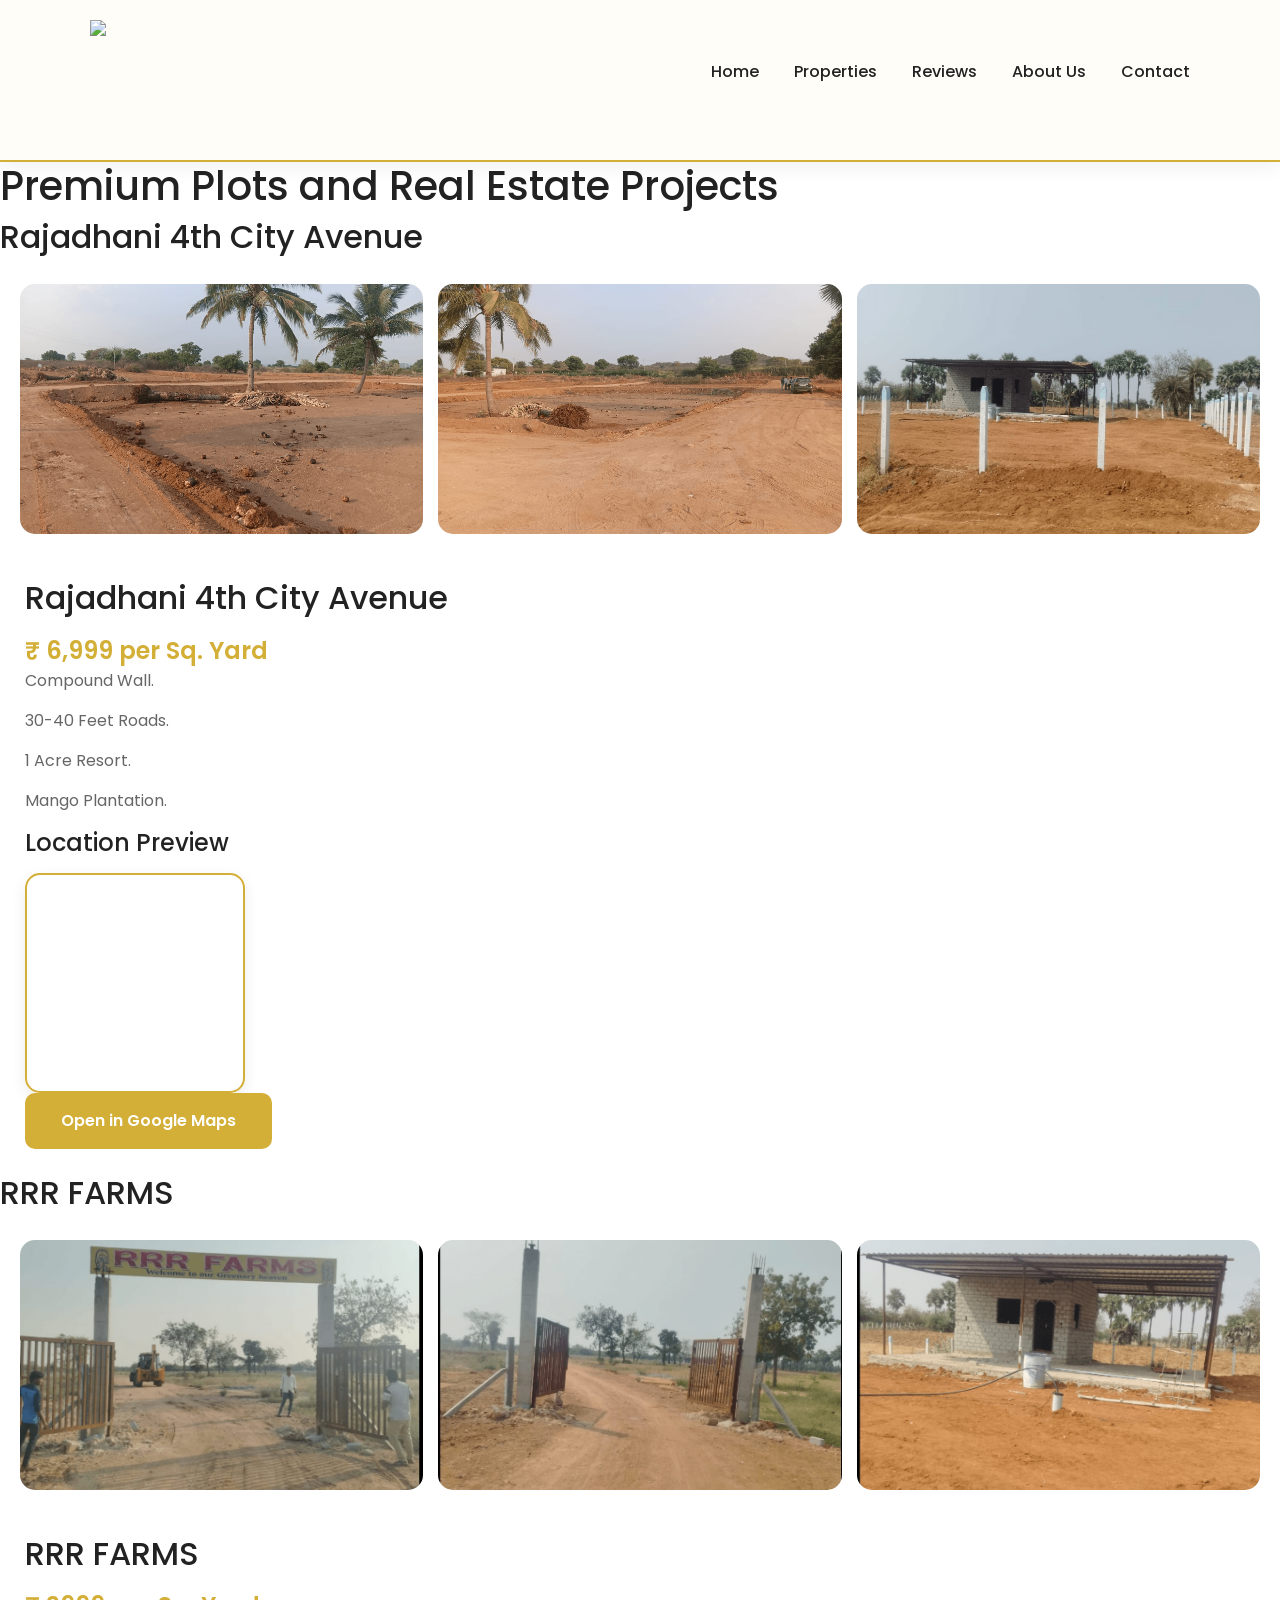
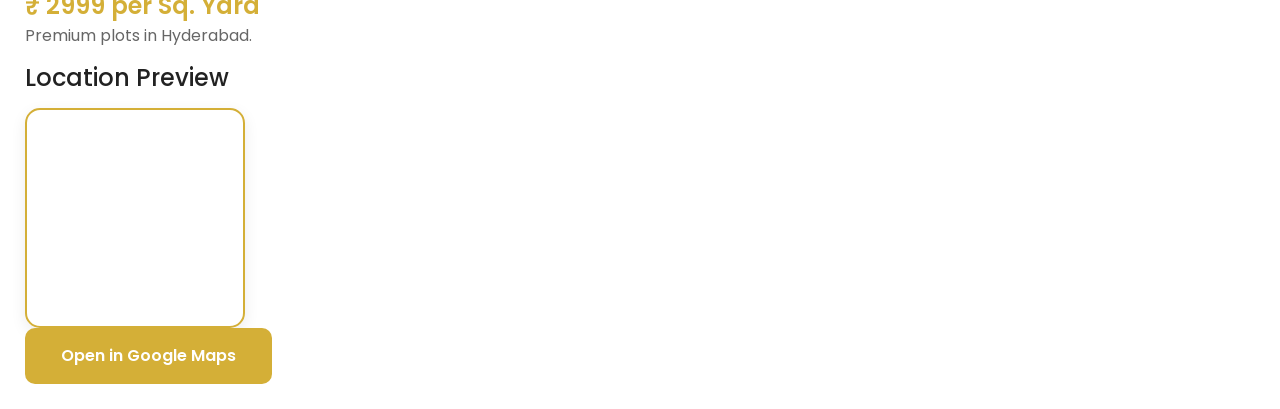
==== RealEstateSite/properties.html @ 60f83070 "Add files via upload" ====
<!DOCTYPE html>
<html>
<head>
    <title>Our Properties | Karthikeya Infra Developers</title>
    <link href="https://cdn.jsdelivr.net/npm/bootstrap@5.3.2/dist/css/bootstrap.min.css" rel="stylesheet">
    <link rel="stylesheet" href="css/style.css">

    <link rel="icon" type="image/png" href="images/LOGOpng">

    <meta name="description"
content="Karthikeya Infra Developers offers premium plotted developments, residential projects, and investment opportunities with trusted infrastructure and long-term value.">
</head>


<body>

<nav>

    <img src="images/logo.png" class="logo">

    <ul>
        <li><a href="index.html">Home</a></li>
        <li><a href="properties.html">Properties</a></li>
        <li><a href="reviews.html">Reviews</a></li>
        <li><a href="about.html">About Us</a></li>
        <li><a href="contact.html">Contact</a></li>
    </ul>

</nav>

<h1>Premium Plots and Real Estate Projects</h1>



<h2>Rajadhani 4th City Avenue</h2>
<div class="gallery">

    

    <img src="images/RAJ1.png" alt="Rajadhani 4th City Avenue Site ">

    <img src="images/RAJ2.png" alt="Rajadhani 4th City Avenue Site ">

    <img src="images/RAJ3.png" alt="Rajadhani 4th City Avenue Site ">

</div>


<div class="property-content">

        <h2>Rajadhani 4th City Avenue</h2>

        <div class="price">
        ₹ 6,999 per Sq. Yard
        </div>


        
        
         <p>Compound Wall.</p>
         <p>30-40 Feet Roads.</p>   
         <p>1 Acre Resort.</p>   
          <p>Mango Plantation.</p>  
        

        <h4>Location Preview</h4>


        

    <div class="mini-map">

        <iframe
        src="https://www.google.com/maps/embed?pb=!1m17!1m12!1m3!1d3626.88999933773!2d78.65454807515592!3d16.98993898383111!2m3!1f0!2f0!3f0!3m2!1i1024!2i768!4f13.1!3m2!1m1!2zMTbCsDU5JzIzLjgiTiA3OMKwMzknMjUuNiJF!5e1!3m2!1sen!2sin!4v1780561818933!5m2!1sen!2sin"
        loading="lazy">
        </iframe>

    </div>
    
    <a
        href="https://maps.app.goo.gl/uiF1KcQWn4T9ymVt6"
        target="_blank"
        class="btn btn-gold">

            Open in Google Maps

    </a>
    

</div>





<h2>RRR FARMS</h2>
<div class="gallery">

    

    <img src="images/RRR1.png" alt="RRR FARMS Site ">

    <img src="images/RRR2.png" alt="RRR FARMS Site">

    <img src="images/RRR3.png" alt="RRR FARMS Site">

</div>


<div class="property-content">

        <h2>RRR FARMS</h2>

        <div class="price">
        ₹ 2999 per Sq. Yard
        </div>


        <p>
            Premium plots in  Hyderabad.
        </p>

        <h4>Location Preview</h4>


        

    <div class="mini-map">

        <iframe
        src="https://www.google.com/maps/embed?pb=!1m17!1m12!1m3!1d3631.0124194930067!2d78.75045397515115!3d16.77548028401106!2m3!1f0!2f0!3f0!3m2!1i1024!2i768!4f13.1!3m2!1m1!2zMTbCsDQ2JzMxLjciTiA3OMKwNDUnMTAuOSJF!5e1!3m2!1sen!2sin!4v1780596064225!5m2!1sen!2sin"
        loading="lazy">
        </iframe>

    </div>
    
    <a
        href="https://maps.app.goo.gl/zWN7pTk9fKarmPoz9"
        target="_blank"
        class="btn btn-gold">

            Open in Google Maps

    </a>
    

</div>



</body>
</html>
---- RealEstateSite/css/style.css ----
/* ==========================
   GOOGLE FONTS
========================== */

@import url('https://fonts.googleapis.com/css2?family=Cormorant+Garamond:wght@500;600;700&family=Poppins:wght@300;400;500;600&display=swap');

/* ==========================
   ROOT COLORS
========================== */

:root{
    --gold:#D4AF37;
    --gold-dark:#b89018;
    --white:#ffffff;
    --light:#fafafa;
    --text:#222222;
    --gray:#666666;
    --border:#ececec;
}

/* ==========================
   RESET
========================== */

*{
    margin:0;
    padding:0;
    box-sizing:border-box;
}

html{
    scroll-behavior:smooth;
}

body{
    background:#fff;
    color:var(--text);
    font-family:'Poppins',sans-serif;
    overflow-x:hidden;
}

/* ==========================
   CONTAINER
========================== */

.container{
    width:90%;
    max-width:1300px;
    margin:auto;
}

/* ==========================
   NAVBAR
========================== */

nav{
    background:#fffdf7;

    border-bottom:2px solid #D4AF37;

    box-shadow:0 5px 20px rgba(0,0,0,0.06);

    padding:20px 7%;

    align-items:center;
    display:flex;
    justify-content:space-between;

    position:sticky;
    top:0;
    z-index:999;
}

.logo{
    height:120px;
    width:auto;
}

nav ul{
    display:flex;
    list-style:none;
    gap:35px;
}

nav ul li a{
   text-decoration:none;
    color:var(--text);
    font-weight:500;
    font-size:16px;
    position:relative;
    transition:.3s;
}

/* Hover Underline Effect */

nav ul li a::after{
    content:'';
    position:absolute;
    width:0%;
    height:2px;
    background:var(--gold);
    left:0;
    bottom:-6px;
    transition:.3s;
}

nav ul li a:hover{
    color:var(--gold);
}


nav ul li a:hover::after{
    width:100%;
}

/* ==========================
   HERO SECTION
========================== */

.hero{
    min-height:90vh;

    background:
    linear-gradient(
        rgba(255,255,255,0.65),
        rgba(255,255,255,0.65)
    ),
    url("../images/home.png");

    background-position:center;
    background-size:cover;
    background-attachment:fixed;

    display:flex;
    justify-content:center;
    align-items:center;

    text-align:center;
}

.hero-content{
    flex:1;
}

.hero-content h1{
    font-family:'Cormorant Garamond',serif;
    font-size:70px;
    font-weight:900;
    margin-bottom:20px;
    text-shadow:
        2px 2px 10px rgba(255,255,255,0.8);
}

.hero-content span{
    color:#a18705fe;
}

.hero-content p{
    font-size:16px;

    font-weight:600;

    color:#222;

    line-height:1.8;

    max-width:800px;

    margin:0 auto 35px;

    text-shadow:
        1px 1px 8px rgba(255,255,255,0.8);
}

.hero-content span{
    color:var(--gold);
}


.hero-image{
    flex:1;
}

.hero-image img{
    width:100%;
    border-radius:20px;
    box-shadow:0 10px 40px rgba(0,0,0,.12);
}

/* ==========================
   BUTTONS
========================== */

.btn{
    padding:15px 35px;
    border-radius:10px;
    text-decoration:none;
    display:inline-block;
    transition:.3s;
    font-weight:600;
}

.btn-gold{
    background:var(--gold);
    color:white;
}

.btn-gold:hover{
    background:var(--gold-dark);
    transform:translateY(-3px);
}

.btn-outline{
    border:2px solid var(--gold);
    color:var(--gold);
    margin-left:15px;
}

.btn-outline:hover{
    background:var(--gold);
    color:white;
}

/* ==========================
   SECTION TITLE
========================== */

.section-title{
    text-align:center;
    margin-bottom:60px;
}

.section-title h2{
    font-family:'Cormorant Garamond',serif;
    font-size:55px;
}

.section-title p{
    color:var(--gray);
    margin-top:10px;
}

/* ==========================
   PROPERTY PAGE
========================== */

.property-grid{
    display:grid;
    grid-template-columns:repeat(auto-fit,minmax(320px,1fr));
    gap:30px;
}

.property-card{

    background:white;

    max-width:900px;

    margin:50px auto;

    border-radius:25px;

    overflow:hidden;

    border:1px solid #ececec;

    box-shadow:
    0 10px 30px rgba(0,0,0,0.08);

    transition:0.4s ease;
}

.property-card:hover{

    transform:translateY(-10px);

    box-shadow:
    0 20px 50px rgba(0,0,0,0.15);
}

.property-card img{
    width:100%;
    height:250px;
    object-fit:cover;
}

.property-content{
    padding:25px;
}

.property-content h3{
    margin-bottom:10px;
}

.property-content p{
    color:var(--gray);
}

.price{
    color:var(--gold);
    font-size:24px;
    font-weight:600;
    margin-top:15px;
}

/* ==========================
   REVIEW PAGE
========================== */

.review-container{
    display:grid;
    grid-template-columns:repeat(auto-fit,minmax(350px,1fr));
    gap:25px;
}

.review-card{
    background:white;
    padding:30px;
    border-radius:20px;
    border:1px solid var(--border);
    box-shadow:0 5px 15px rgba(0,0,0,.05);
}

.review-card:hover{
    transform:translateY(-5px);
    transition:.3s;
}

.stars{
    color:gold;
    font-size:22px;
    margin-bottom:10px;
}

.review-card h4{
    margin-top:15px;
}

/* ==========================
   CONTACT PAGE
========================== */

.contact-section{
    min-height:70vh;

    display:flex;

    justify-content:center;

    align-items:center;

    padding:60px 20px;
}

.contact-card{

    background:white;

    width:100%;

    max-width:600px;

    padding:50px;

    border-radius:25px;

    text-align:center;

    border:1px solid #ececec;

    box-shadow:
    0 15px 40px rgba(0,0,0,0.08);

    transition:0.4s ease;
}

.contact-card:hover{

    transform:translateY(-10px);

    box-shadow:
    0 25px 50px rgba(212,175,55,0.20);
}

.contact-card h2{

    font-family:'Cormorant Garamond', serif;

    font-size:50px;

    color:#222;

    margin-bottom:10px;
}

.contact-item{

    margin:20px 0;

    padding:15px;

    background:#fafafa;

    border-radius:12px;

    border:1px solid #ececec;

    font-size:18px;

    transition:0.3s;
}

.contact-item:hover{

    border-color:#D4AF37;

    background:#fffdf7;
}

.contact-btn{

    display:inline-block;

    margin-top:25px;

    padding:15px 35px;

    background:#D4AF37;

    color:white;

    text-decoration:none;

    border-radius:10px;

    font-weight:600;

    transition:0.3s;
}

.contact-btn:hover{

    background:#b89018;

    transform:translateY(-3px);
}

.email-link{

    display:block;

    text-decoration:none;

    color:#222;
}

.email-link:hover{

    color:#D4AF37;
}

/* ==========================
   GOOGLE MAP
========================== */

.map{
    border-radius:20px;
    overflow:hidden;
    border:1px solid var(--border);
}

.map iframe{
    width:100%;
    height:450px;
    border:none;
}

/* ==========================
   ABOUT SECTION
========================== */

.about{
    background:var(--light);
    padding:80px 0;
}

.about p{
    max-width:900px;
    margin:auto;
    text-align:center;
    font-size:18px;
    color:var(--gray);
}

/* ==========================
   FOOTER
========================== */

footer{
    text-align:center;

    padding:25px;

    margin-top:50px;

    border-top:1px solid #ececec;

    background:white;
}

footer p{
    color:#666;
    font-size:16px;
}

footer span{
    color:#D4AF37;
    font-weight:600;
    letter-spacing:1px;
}

/* ==========================
   GOLD DIVIDER
========================== */

.divider{
    width:100px;
    height:4px;
    background:var(--gold);
    margin:20px auto;
    border-radius:50px;
}

/* ==========================
   MOBILE RESPONSIVE
========================== */

@media(max-width:900px){

    nav{
        flex-direction:column;
        padding:15px;
    }

    nav ul{
        margin-top:15px;
        gap:20px;
        flex-wrap:wrap;
        justify-content:center;
    }

    .hero{
        flex-direction:column;
        text-align:center;
    }

    .hero-content h1{
        font-size:48px;
    }

    .contact-section{
        grid-template-columns:1fr;
    }

    .section-title h2{
        font-size:42px;
    }
}

.gallery{
    display:flex;
    grid-template-columns:repeat(auto-fit,minmax(250px,1fr));
    gap:15px;
    padding:20px;
}

.gallery img{
    width:100%;
    height:250px;
    object-fit:cover;
    border-radius:15px;
    transition:0.3s;
}

.gallery img:hover{
    transform:scale(1.05);
    border:2px solid #D4AF37
}

/* ==========================
   GOOGLE MAP MINI
========================== */


.mini-map{

    width:220px;
    height:220px;

    margin-top:15px;

    border-radius:15px;

    overflow:hidden;

    border:2px solid #D4AF37;

    box-shadow:0 5px 15px rgba(0,0,0,0.08);
}

.mini-map iframe{

    width:100%;
    height:100%;

    border:none;
}

/* ==========================
   ABOUT US PAGE
========================== */

.about-page{

    padding:80px 20px;

    background:#fafafa;

    min-height:80vh;
}

/* Main Card */

.about-card{

    max-width:1100px;

    margin:auto;

    background:white;

    padding:60px;

    border-radius:30px;

    border:1px solid #ececec;

    box-shadow:
    0 15px 40px rgba(0,0,0,0.08);

    transition:0.4s ease;
}

.about-card:hover{

    transform:translateY(-8px);

    box-shadow:
    0 25px 60px rgba(212,175,55,0.18);
}

/* Heading */

.about-card h1{

    font-family:'Cormorant Garamond', serif;

    font-size:65px;

    text-align:center;

    color:#222;

    margin-bottom:10px;
}

/* Gold Divider */

.gold-line{

    width:120px;

    height:4px;

    background:#D4AF37;

    margin:20px auto 40px;

    border-radius:50px;
}

/* Content Wrapper */

.about-text-flow{

    margin-top:20px;
}

/* Floating Image */

.about-image-float{

    float:right;

    width:380px;

    height:500px;

    object-fit:cover;

    margin-left:35px;

    margin-bottom:25px;

    border-radius:25px;

    border:3px solid #D4AF37;

    box-shadow:
    0 15px 35px rgba(0,0,0,0.12);

    transition:0.4s ease;
}

.about-image-float:hover{

    transform:scale(1.03);

    box-shadow:
    0 20px 45px rgba(212,175,55,0.25);
}

/* Paragraphs */

.about-text-flow p{

    font-family:'Poppins', sans-serif;

    font-size:18px;

    line-height:2;

    color:#555;

    text-align:justify;

    margin-bottom:20px;
}

/* Highlight Text */

.about-text-flow strong{

    color:#D4AF37;

    font-weight:600;
}

/* Quote Box */

.about-quote{

    background:#fffdf7;

    border-left:5px solid #D4AF37;

    padding:20px;

    margin:30px 0;

    border-radius:15px;

    font-style:italic;

    color:#444;
}

/* Clear Float */

.about-text-flow::after{

    content:"";

    display:block;

    clear:both;
}

/* Responsive */

@media(max-width:900px){

    .about-card{

        padding:35px;
    }

    .about-card h1{

        font-size:42px;
    }

    .about-image-float{

        float:none;

        width:100%;

        height:350px;

        margin:0 0 25px 0;

        display:block;
    }

    .about-text-flow p{

        font-size:16px;
    }
}
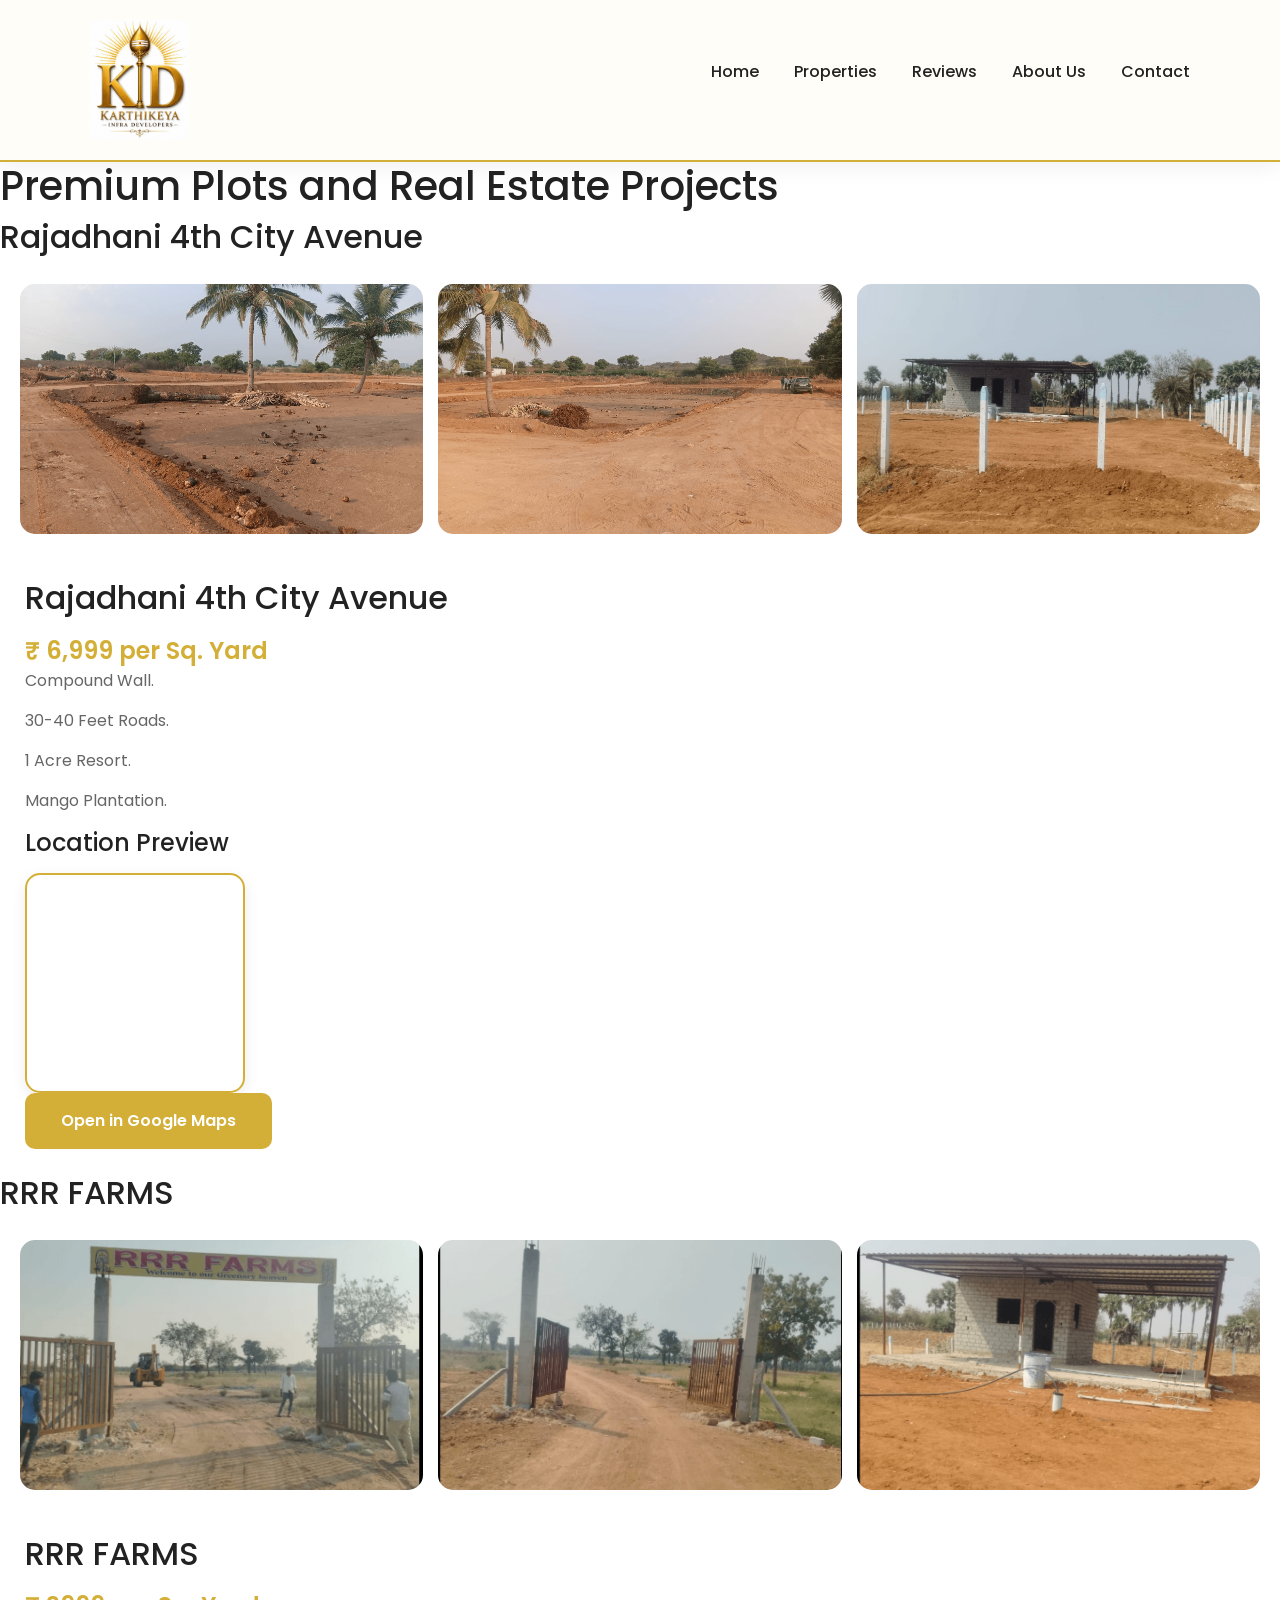
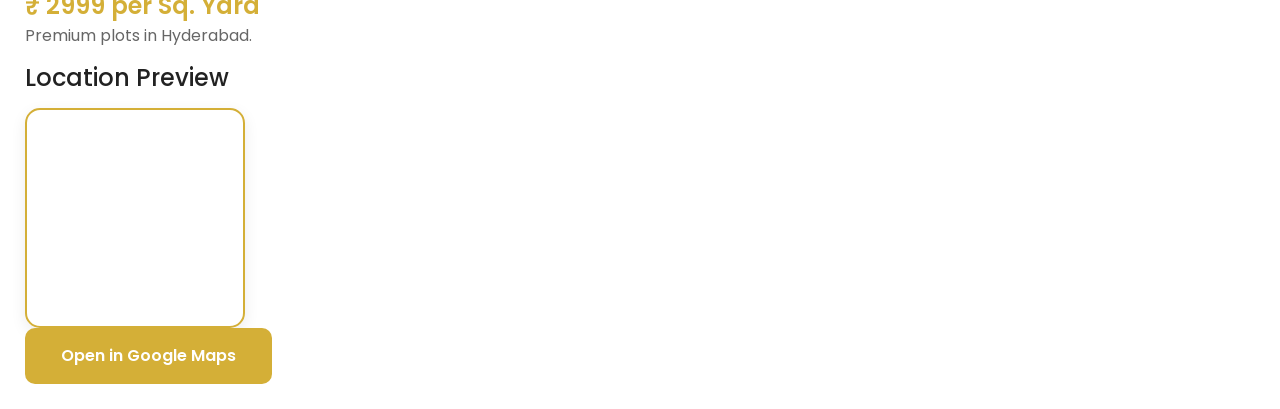
==== commit e7a9d5ff: "Update properties.html" ====
--- a/RealEstateSite/properties.html
+++ b/RealEstateSite/properties.html
@@ -16,7 +16,7 @@
 
 <nav>
 
-    <img src="images/logo.png" class="logo">
+    <img src="images/LOGO.png" class="logo">
 
     <ul>
         <li><a href="index.html">Home</a></li>
